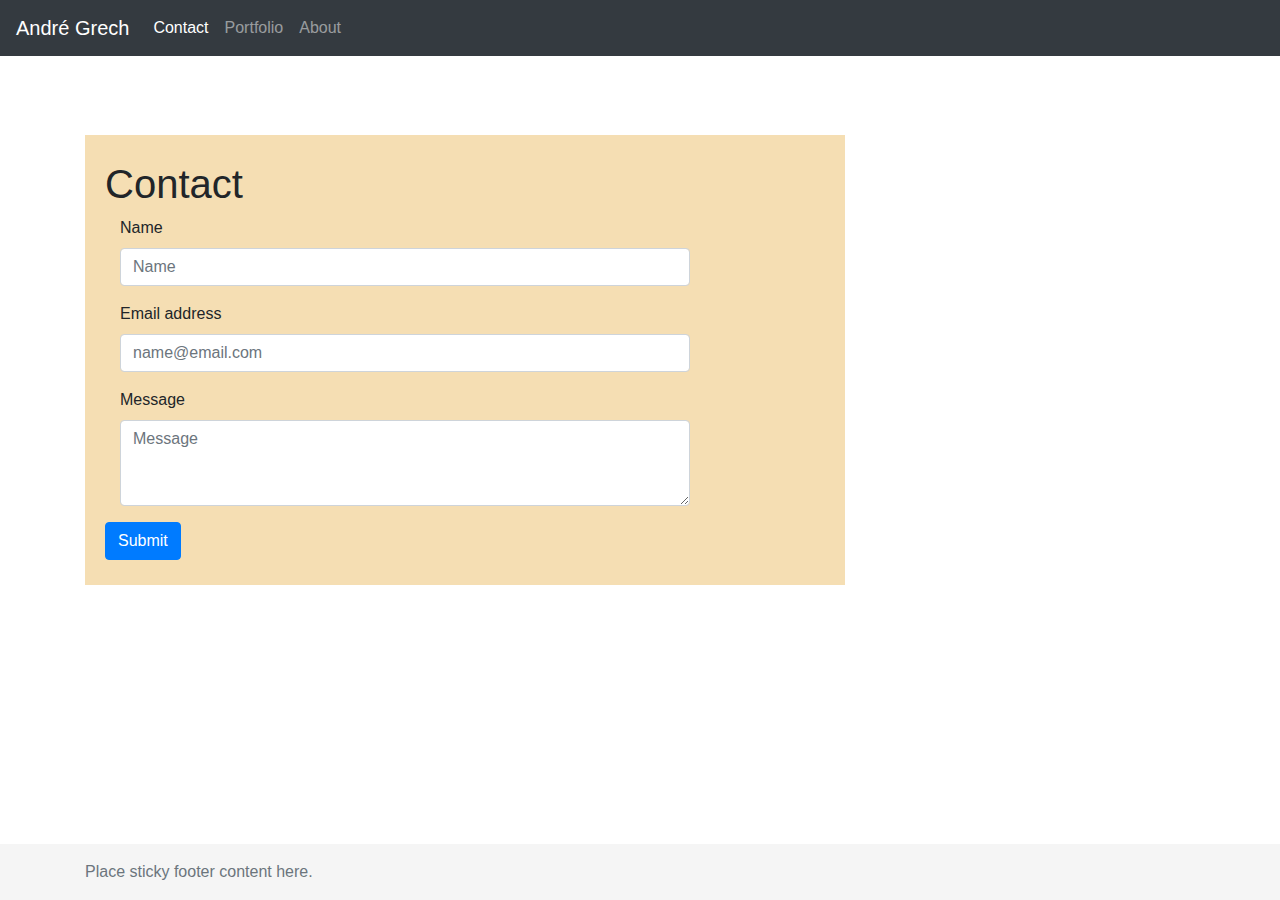
==== contact.html @ d42f3608 "Fixed nav bar options order and started forming index.html container" ====
<!DOCTYPE html>
<html lang="en" class="h-100">
  <head>
    <meta charset="utf-8" />
    <meta
      name="viewport"
      content="width=device-width, initial-scale=1, shrink-to-fit=no"
    />

    <title>Andr&eacute; Grech - Contact me</title>

    <!-- Bootstrap core CSS -->
    <link
      rel="stylesheet"
      href="https://stackpath.bootstrapcdn.com/bootstrap/4.5.2/css/bootstrap.min.css"
      integrity="sha384-JcKb8q3iqJ61gNV9KGb8thSsNjpSL0n8PARn9HuZOnIxN0hoP+VmmDGMN5t9UJ0Z"
      crossorigin="anonymous"
    />

    <!-- Custom styles for this template -->
    <link href="./custom-styles.css" rel="stylesheet" />
  </head>
  <body class="d-flex flex-column h-100">
    <header>
      <!-- Fixed navbar -->
      <nav class="navbar navbar-expand-md navbar-dark fixed-top bg-dark">
        <a class="navbar-brand" href="#">Andr&eacute; Grech</a>
        <button
          class="navbar-toggler"
          type="button"
          data-toggle="collapse"
          data-target="#navbarCollapse"
          aria-controls="navbarCollapse"
          aria-expanded="false"
          aria-label="Toggle navigation"
        >
          <span class="navbar-toggler-icon"></span>
        </button>
        <div class="collapse navbar-collapse" id="navbarCollapse">
          <ul class="navbar-nav mr-auto">
            <li class="nav-item active">
              <a class="nav-link" href="#"
                >Contact <span class="sr-only">(current)</span></a
              >
            </li>
            <li class="nav-item">
              <a class="nav-link" href="#">Portfolio</a>
            </li>
            <li class="nav-item">
              <a class="nav-link" href="#" tabindex="-1" aria-disabled="true"
                >About
              </a>
            </li>
          </ul>
        </div>
      </nav>
    </header>

    <main role="main" class="flex-shrink-0">
      <div class="container">
        <section class="row">
          <article class="col-sm-8 contact">
            <h1>Contact</h1>
            <form>
              <div class="form-group col-10">
                <label for="exampleFormControlInput1">Name</label>
                <input
                  type="text"
                  class="form-control"
                  id="exampleFormControlInput1"
                  placeholder="Name"
                />
              </div>
              <div class="form-group col-10">
                <label for="exampleFormControlInput1">Email address</label>
                <input
                  type="email"
                  class="form-control"
                  id="exampleFormControlInput1"
                  placeholder="name@email.com"
                />
              </div>
              <div class="form-group col-10">
                <label for="exampleFormControlTextarea1">Message</label>
                <textarea
                  class="form-control"
                  id="exampleFormControlTextarea1"
                  rows="3"
                  placeholder="Message"
                ></textarea>
              </div>
              <button type="submit" class="btn btn-primary">Submit</button>
            </form>
          </article>
        </section>
      </div>
    </main>

    <footer class="footer mt-auto py-3">
      <div class="container">
        <span class="text-muted">Place sticky footer content here.</span>
      </div>
    </footer>
    <script
      src="https://code.jquery.com/jquery-3.5.1.slim.min.js"
      integrity="sha384-DfXdz2htPH0lsSSs5nCTpuj/zy4C+OGpamoFVy38MVBnE+IbbVYUew+OrCXaRkfj"
      crossorigin="anonymous"
    ></script>
    <script
      src="https://cdn.jsdelivr.net/npm/popper.js@1.16.1/dist/umd/popper.min.js"
      integrity="sha384-9/reFTGAW83EW2RDu2S0VKaIzap3H66lZH81PoYlFhbGU+6BZp6G7niu735Sk7lN"
      crossorigin="anonymous"
    ></script>
    <script
      src="https://stackpath.bootstrapcdn.com/bootstrap/4.5.2/js/bootstrap.min.js"
      integrity="sha384-B4gt1jrGC7Jh4AgTPSdUtOBvfO8shuf57BaghqFfPlYxofvL8/KUEfYiJOMMV+rV"
      crossorigin="anonymous"
    ></script>
  </body>
</html>
---- custom-styles.css ----
/* Custom page CSS
-------------------------------------------------- */

/* Not required for template or sticky footer method. */

main>.container {
    padding: 15px 15px 15px;
}

.contact {
    background-color: wheat;
    padding: 25px 20px;
    margin-left: 15px;
    margin-right: 15px;
}

main {
    margin-top: 120px;
}

.footer {
    background-color: #f5f5f5;
}

.footer>.container {
    padding-right: 15px;
    padding-left: 15px;
}

code {
    font-size: 80%;
}

.row>img {
    margin: 10px 0;
}
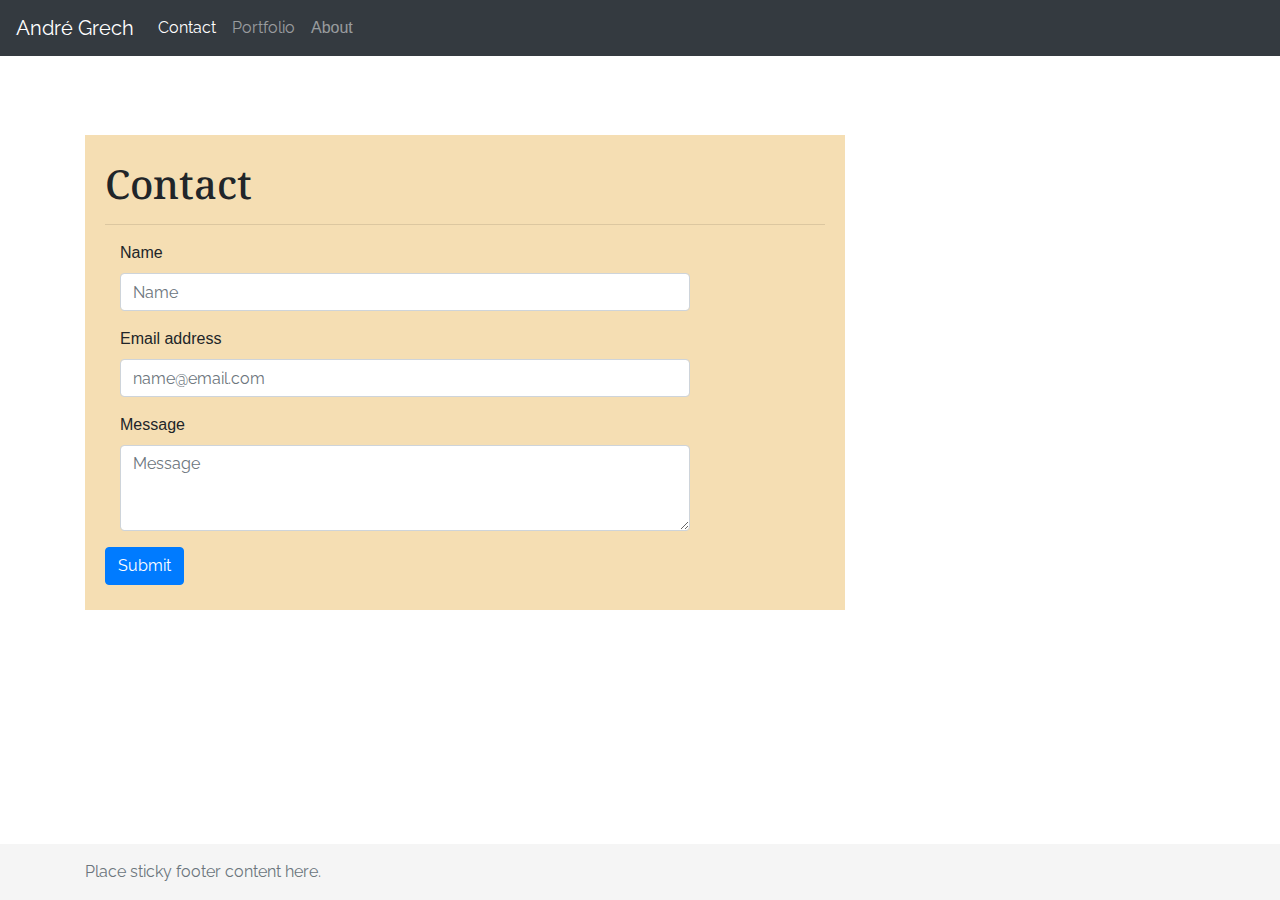
==== commit 414a5406: "Experimenting with horizontal rule and external colour palette. Need to appropriate override Bootstr" ====
--- a/contact.html
+++ b/contact.html
@@ -19,12 +19,27 @@
 
     <!-- Custom styles for this template -->
     <link href="./custom-styles.css" rel="stylesheet" />
+    <link
+      href="https://fonts.googleapis.com/css2?family=Noto+Serif:wght@700&family=Raleway&display=swap"
+      rel="stylesheet"
+    />
+    <!-- Coolors Palette Widget -->
+    <script src="https://coolors.co/palette-widget/widget.js"></script>
+    <script data-id="08901008364158189">
+      new CoolorsPaletteWidget("08901008364158189", [
+        "e63946",
+        "f1faee",
+        "a8dadc",
+        "457b9d",
+        "1d3557",
+      ]);
+    </script>
   </head>
   <body class="d-flex flex-column h-100">
     <header>
       <!-- Fixed navbar -->
       <nav class="navbar navbar-expand-md navbar-dark fixed-top bg-dark">
-        <a class="navbar-brand" href="#">Andr&eacute; Grech</a>
+        <a class="navbar-brand non-head-text" href="#">Andr&eacute; Grech</a>
         <button
           class="navbar-toggler"
           type="button"
@@ -39,15 +54,21 @@
         <div class="collapse navbar-collapse" id="navbarCollapse">
           <ul class="navbar-nav mr-auto">
             <li class="nav-item active">
-              <a class="nav-link" href="#"
+              <a class="nav-link non-head-text" href="./contact.html"
                 >Contact <span class="sr-only">(current)</span></a
               >
             </li>
             <li class="nav-item">
-              <a class="nav-link" href="#">Portfolio</a>
+              <a class="nav-link non-head-text" href="./portfolio.html"
+                >Portfolio</a
+              >
             </li>
             <li class="nav-item">
-              <a class="nav-link" href="#" tabindex="-1" aria-disabled="true"
+              <a
+                class="nav-link"
+                href="./index.html"
+                tabindex="-1"
+                aria-disabled="true"
                 >About
               </a>
             </li>
@@ -59,14 +80,18 @@
     <main role="main" class="flex-shrink-0">
       <div class="container">
         <section class="row">
-          <article class="col-sm-8 contact">
-            <h1>Contact</h1>
+          <article class="col-sm-8 window-size-custom">
+            <h1>
+              Contact
+              <hr />
+            </h1>
+
             <form>
               <div class="form-group col-10">
                 <label for="exampleFormControlInput1">Name</label>
                 <input
                   type="text"
-                  class="form-control"
+                  class="form-control non-head-text"
                   id="exampleFormControlInput1"
                   placeholder="Name"
                 />
@@ -75,7 +100,7 @@
                 <label for="exampleFormControlInput1">Email address</label>
                 <input
                   type="email"
-                  class="form-control"
+                  class="form-control non-head-text"
                   id="exampleFormControlInput1"
                   placeholder="name@email.com"
                 />
@@ -83,13 +108,15 @@
               <div class="form-group col-10">
                 <label for="exampleFormControlTextarea1">Message</label>
                 <textarea
-                  class="form-control"
+                  class="form-control non-head-text"
                   id="exampleFormControlTextarea1"
                   rows="3"
                   placeholder="Message"
                 ></textarea>
               </div>
-              <button type="submit" class="btn btn-primary">Submit</button>
+              <button type="submit" class="btn btn-primary non-head-text">
+                Submit
+              </button>
             </form>
           </article>
         </section>
@@ -98,7 +125,9 @@
 
     <footer class="footer mt-auto py-3">
       <div class="container">
-        <span class="text-muted">Place sticky footer content here.</span>
+        <span class="text-muted non-head-text"
+          >Place sticky footer content here.</span
+        >
       </div>
     </footer>
     <script
--- a/custom-styles.css
+++ b/custom-styles.css
@@ -7,7 +7,7 @@
     padding: 15px 15px 15px;
 }
 
-.contact {
+.window-size-custom {
     background-color: wheat;
     padding: 25px 20px;
     margin-left: 15px;
@@ -16,6 +16,23 @@
 
 main {
     margin-top: 120px;
+}
+
+.nav-color-palette {
+    background-color: #1d3557;
+    color: ;
+}
+
+h1 {
+    font-family: 'Noto Serif', serif;
+}
+
+.non-head-text {
+    font-family: 'Raleway', sans-serif;
+}
+
+.text-highlight {
+    background-color: cyan;
 }
 
 .footer {
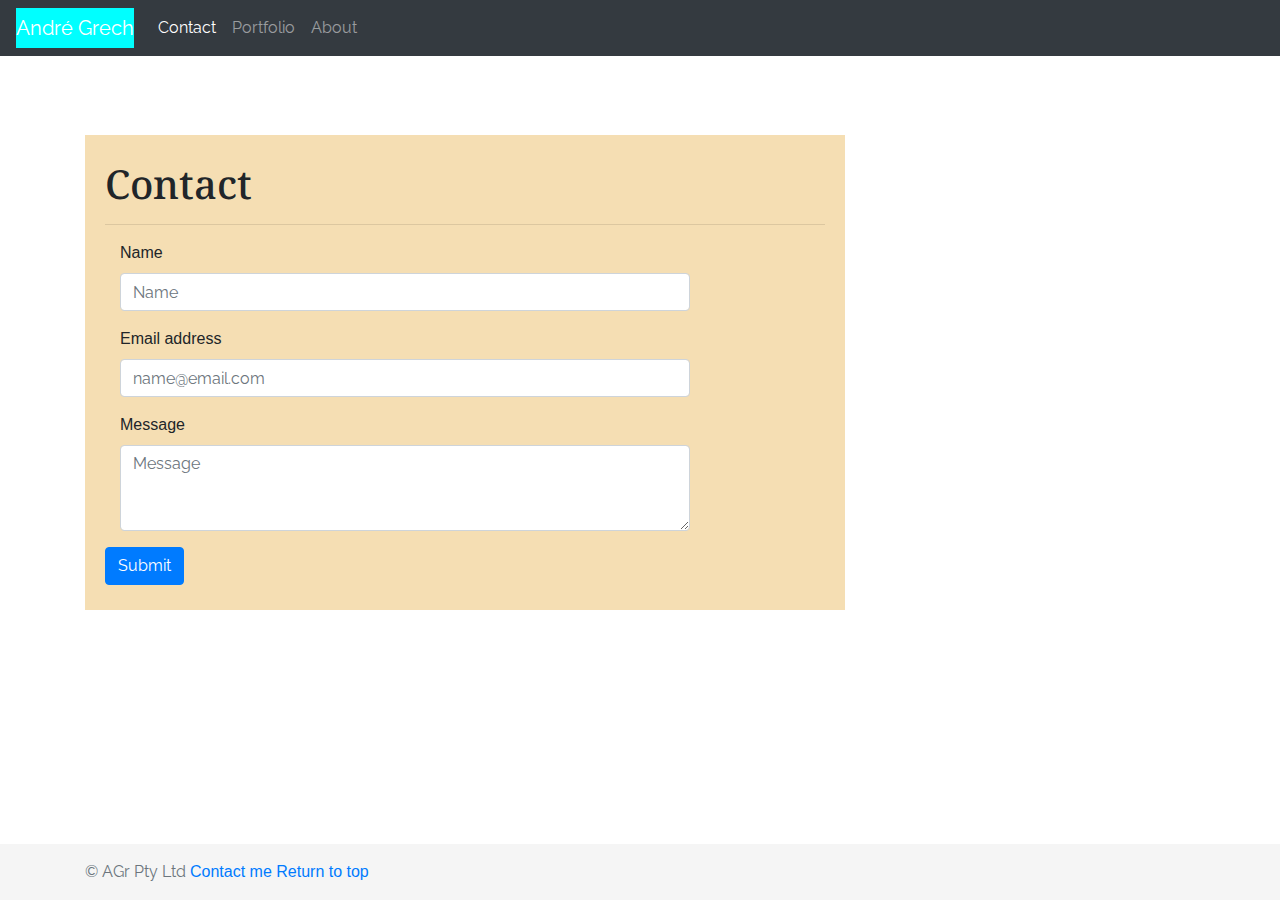
==== commit 161fc75c: "moved navbar contents to RHS" ====
--- a/contact.html
+++ b/contact.html
@@ -38,8 +38,13 @@
   <body class="d-flex flex-column h-100">
     <header>
       <!-- Fixed navbar -->
-      <nav class="navbar navbar-expand-md navbar-dark fixed-top bg-dark">
-        <a class="navbar-brand non-head-text" href="#">Andr&eacute; Grech</a>
+      <nav
+        class="navbar navbar-expand-md navbar-dark fixed-top bg-dark"
+        id="top"
+      >
+        <a class="navbar-brand non-head-text text-highlight" href="#"
+          >Andr&eacute; Grech</a
+        >
         <button
           class="navbar-toggler"
           type="button"
@@ -51,7 +56,10 @@
         >
           <span class="navbar-toggler-icon"></span>
         </button>
-        <div class="collapse navbar-collapse" id="navbarCollapse">
+        <div
+          class="collapse navbar-collapse justify-content-end"
+          id="navbarCollapse"
+        >
           <ul class="navbar-nav mr-auto">
             <li class="nav-item active">
               <a class="nav-link non-head-text" href="./contact.html"
@@ -65,7 +73,7 @@
             </li>
             <li class="nav-item">
               <a
-                class="nav-link"
+                class="nav-link non-head-text"
                 href="./index.html"
                 tabindex="-1"
                 aria-disabled="true"
@@ -125,9 +133,13 @@
 
     <footer class="footer mt-auto py-3">
       <div class="container">
-        <span class="text-muted non-head-text"
-          >Place sticky footer content here.</span
-        >
+        <span class="text-muted non-head-text"> &copy; AGr Pty Ltd </span>
+        <span>
+          <a class="" href="./contact.html">Contact me</a>
+        </span>
+        <span>
+          <a href="#top">Return to top</a>
+        </span>
       </div>
     </footer>
     <script
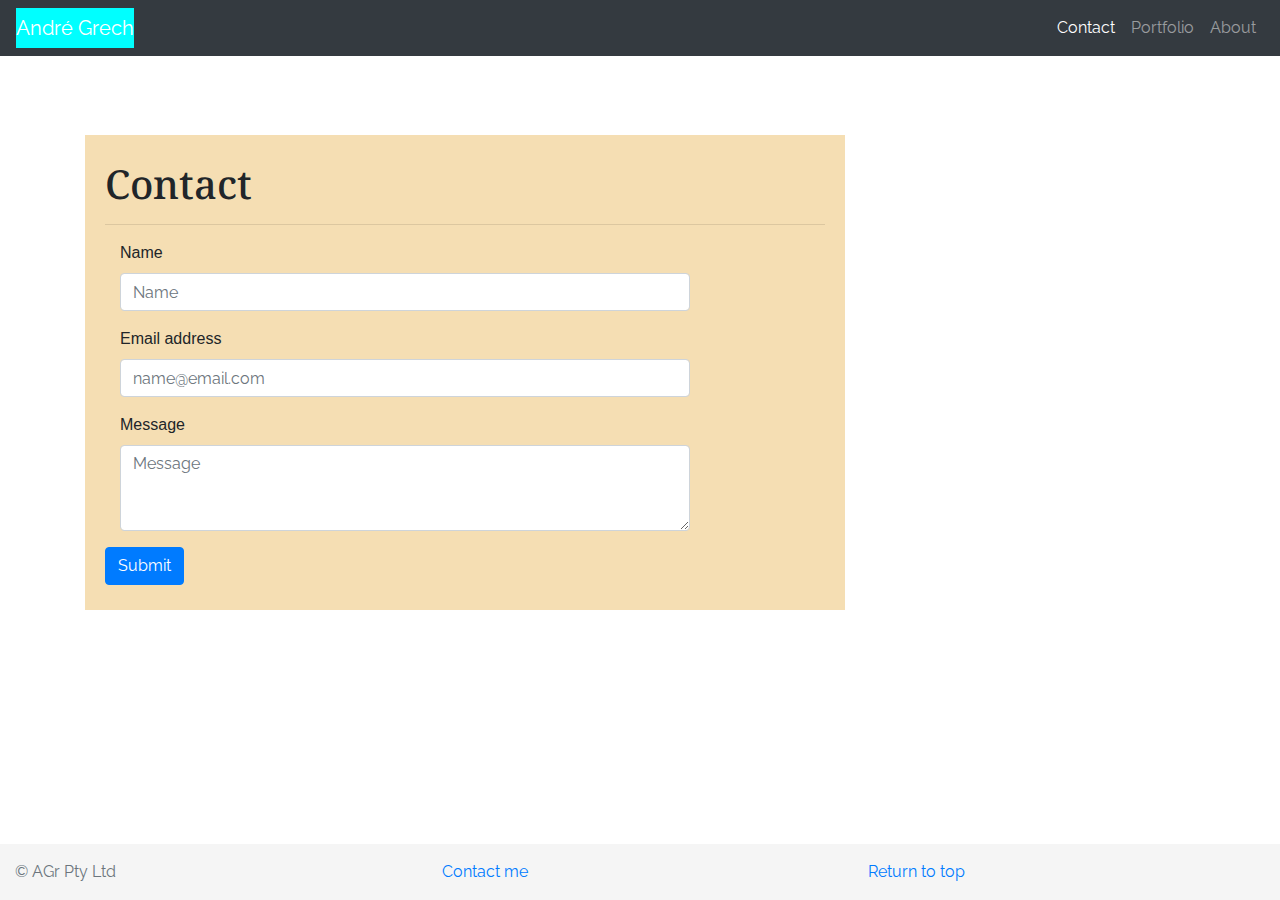
==== commit 0a96ec53: "final additions made. alt text added. want to add more comments." ====
--- a/contact.html
+++ b/contact.html
@@ -7,7 +7,7 @@
       content="width=device-width, initial-scale=1, shrink-to-fit=no"
     />
 
-    <title>Andr&eacute; Grech - Contact me</title>
+    <title>Andr&eacute; Grech - Home</title>
 
     <!-- Bootstrap core CSS -->
     <link
@@ -19,12 +19,12 @@
 
     <!-- Custom styles for this template -->
     <link href="./custom-styles.css" rel="stylesheet" />
+    <!-- Google fonts -->
     <link
       href="https://fonts.googleapis.com/css2?family=Noto+Serif:wght@700&family=Raleway&display=swap"
       rel="stylesheet"
     />
-    <!-- Coolors Palette Widget -->
-    <script src="https://coolors.co/palette-widget/widget.js"></script>
+    <!-- external Colourpalette -->
     <script data-id="08901008364158189">
       new CoolorsPaletteWidget("08901008364158189", [
         "e63946",
@@ -60,7 +60,7 @@
           class="collapse navbar-collapse justify-content-end"
           id="navbarCollapse"
         >
-          <ul class="navbar-nav mr-auto">
+          <ul class="navbar-nav">
             <li class="nav-item active">
               <a class="nav-link non-head-text" href="./contact.html"
                 >Contact <span class="sr-only">(current)</span></a
@@ -68,8 +68,8 @@
             </li>
             <li class="nav-item">
               <a class="nav-link non-head-text" href="./portfolio.html"
-                >Portfolio</a
-              >
+                >Portfolio
+              </a>
             </li>
             <li class="nav-item">
               <a
@@ -77,8 +77,8 @@
                 href="./index.html"
                 tabindex="-1"
                 aria-disabled="true"
-                >About
-              </a>
+                >About</a
+              >
             </li>
           </ul>
         </div>
@@ -131,13 +131,21 @@
       </div>
     </main>
 
-    <footer class="footer mt-auto py-3">
-      <div class="container">
-        <span class="text-muted non-head-text"> &copy; AGr Pty Ltd </span>
-        <span>
-          <a class="" href="./contact.html">Contact me</a>
+    <footer class="footer mt-auto py-3 container-fluid">
+      <div class="row">
+        <span
+          class="text-muted non-head-text footer-text justify-content-start col-sm-4"
+        >
+          &copy; AGr Pty Ltd
         </span>
-        <span>
+        <span
+          class="text-muted non-head-text footer-text col-sm-4 justify-content-center"
+        >
+          <a href="./contact.html">Contact me</a>
+        </span>
+        <span
+          class="text-muted non-head-text col-sm-4 footer-text justify-content-end"
+        >
           <a href="#top">Return to top</a>
         </span>
       </div>
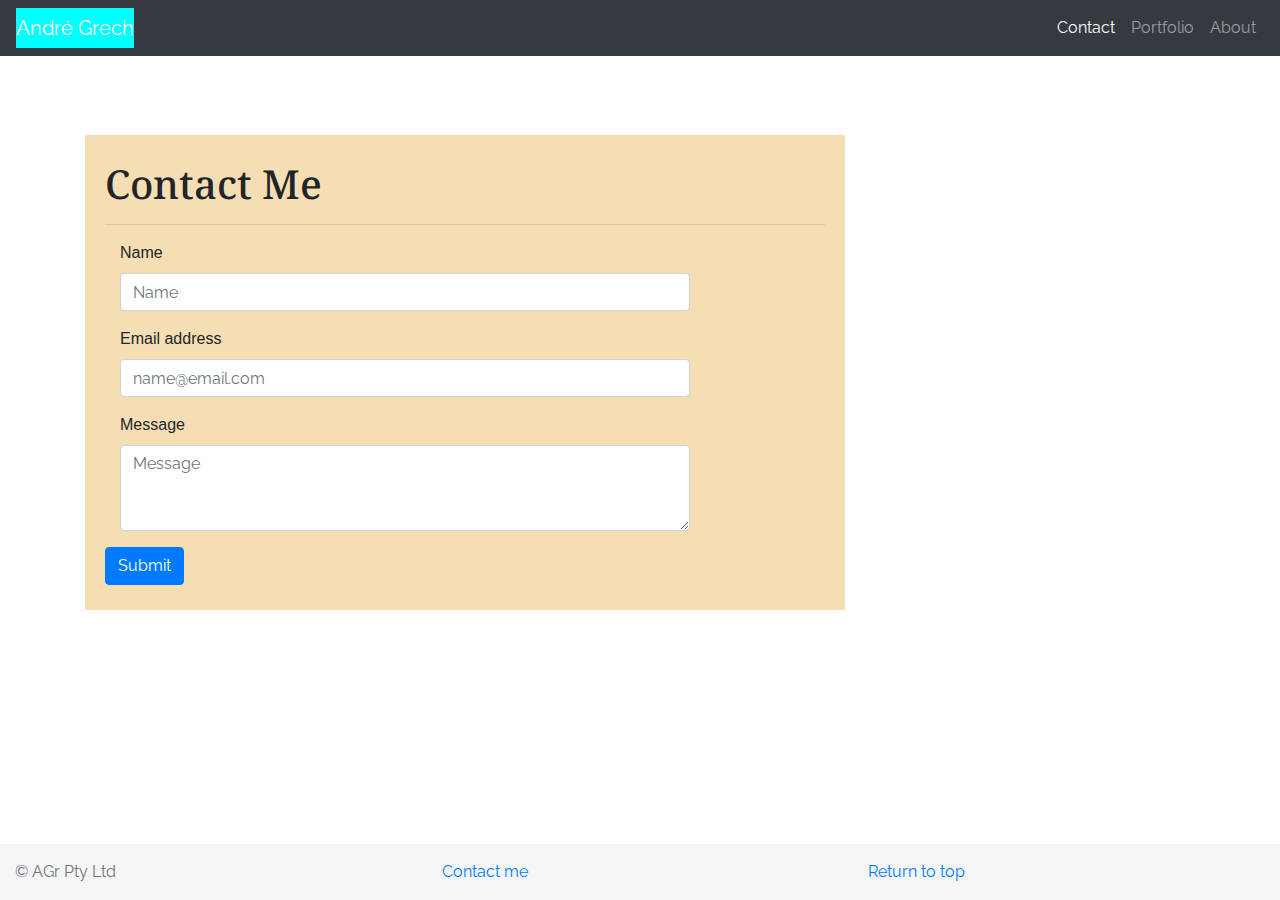
==== commit d1847f21: "Fixing readme + 1 link" ====
--- a/contact.html
+++ b/contact.html
@@ -89,8 +89,8 @@
       <div class="container">
         <section class="row">
           <article class="col-sm-8 window-size-custom">
-            <h1>
-              Contact
+            <h1 id="top">
+              Contact Me
               <hr />
             </h1>
 
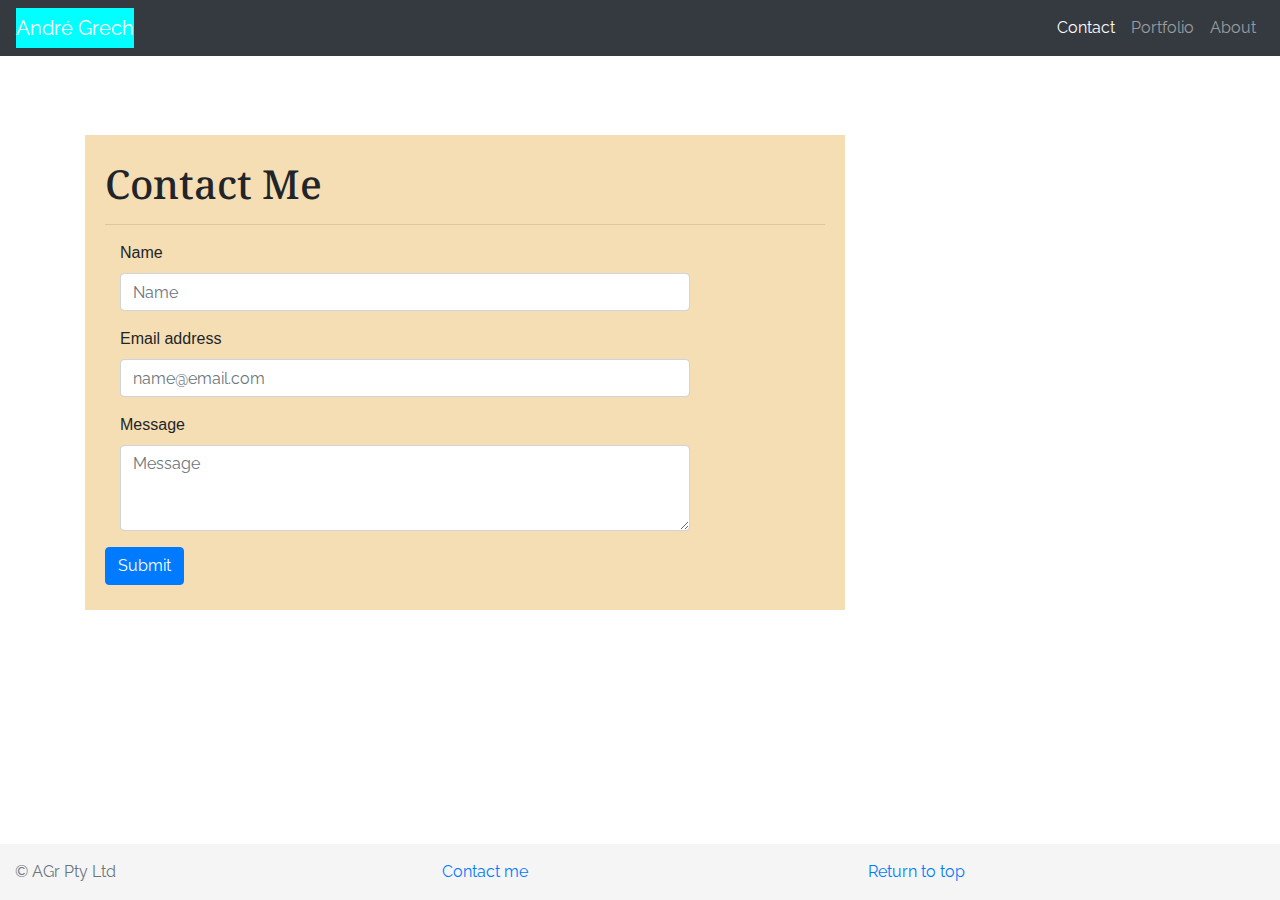
==== commit 711797ed: "top-of-page tag was misbehaving - fixed." ====
--- a/contact.html
+++ b/contact.html
@@ -89,7 +89,7 @@
       <div class="container">
         <section class="row">
           <article class="col-sm-8 window-size-custom">
-            <h1 id="top">
+            <h1 id="top-of-page">
               Contact Me
               <hr />
             </h1>
@@ -146,7 +146,7 @@
         <span
           class="text-muted non-head-text col-sm-4 footer-text justify-content-end"
         >
-          <a href="#top">Return to top</a>
+          <a href="#top-of-page">Return to top</a>
         </span>
       </div>
     </footer>
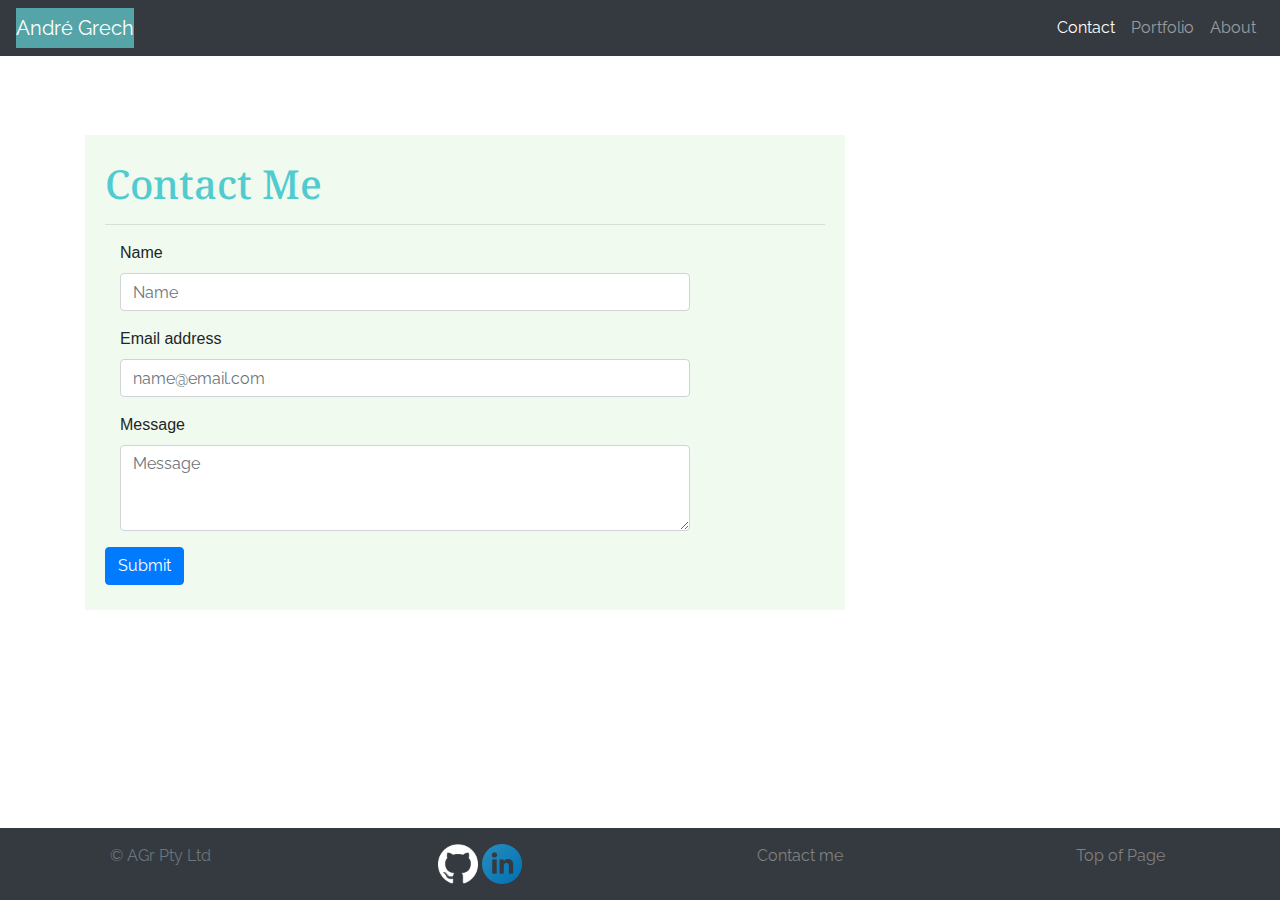
==== commit 2758e18b: "adjusted footers + added github and linked in. working on portfolio adjustments" ====
--- a/contact.html
+++ b/contact.html
@@ -134,19 +134,32 @@
     <footer class="footer mt-auto py-3 container-fluid">
       <div class="row">
         <span
-          class="text-muted non-head-text footer-text justify-content-start col-sm-4"
+          class="text-muted non-head-text footer-text justify-content-start col-sm-3"
         >
           &copy; AGr Pty Ltd
         </span>
         <span
-          class="text-muted non-head-text footer-text col-sm-4 justify-content-center"
+          class="text-muted non-head-text footer-text justify-content-start col-sm-3"
+        >
+          <a href="https://github.com/AGr2020Xman" target="_blank">
+            <img class="thumbnails" src="./Assets/Images/github_icon.png" />
+          </a>
+          <a href="https://www.linkedin.com/in/andregrech95/" target="_blank">
+            <img
+              class="thumbnails"
+              src="./Assets/Images/linkedin-icon-logo-png.png"
+            />
+          </a>
+        </span>
+        <span
+          class="text-muted non-head-text footer-text col-sm-3 justify-content-center"
         >
           <a href="./contact.html">Contact me</a>
         </span>
         <span
-          class="text-muted non-head-text col-sm-4 footer-text justify-content-end"
+          class="text-muted non-head-text col-sm-3 footer-text justify-content-end"
         >
-          <a href="#top-of-page">Return to top</a>
+          <a href="#top-of-page">Top of Page</a>
         </span>
       </div>
     </footer>
--- a/custom-styles.css
+++ b/custom-styles.css
@@ -7,36 +7,49 @@
     padding: 15px 15px 15px;
 }
 
+body {
+    background-image: url("./Assets/Images/moroccan-flower.png");
+}
+
 .window-size-custom {
-    background-color: wheat;
+    background-color: #f1faee;
     padding: 25px 20px;
     margin-left: 15px;
     margin-right: 15px;
 }
 
+.footer-text {
+    text-align: center;
+}
+
 main {
     margin-top: 120px;
-}
-
-.nav-color-palette {
-    background-color: #1d3557;
-    color: ;
+    margin-bottom: 30px;
 }
 
 h1 {
     font-family: 'Noto Serif', serif;
+    color: #50cbd0;
 }
 
 .non-head-text {
     font-family: 'Raleway', sans-serif;
 }
 
+.nav-color-palette {
+    background-color: #1d3557;
+}
+
+article>p {
+    color: black;
+}
+
 .text-highlight {
-    background-color: cyan;
+    background-color: #55a5a8;
 }
 
 .footer {
-    background-color: #f5f5f5;
+    background-color: #343a40;
 }
 
 .footer>.container {
@@ -44,10 +57,39 @@
     padding-left: 15px;
 }
 
-code {
+span>a:link {
+    color: grey;
+}
+
+span>a:hover {
+    color: rgba(255, 255, 255, .75);
+}
+
+span>a:focus {
+    color: rgba(255, 255, 255, .75);
+}
+
+span>a:visited {
+    color: grey;
+}
+
+span>a: code {
     font-size: 80%;
 }
 
+.profile-img {
+    margin: 0 0 10px 0;
+}
+
 .row>img {
-    margin: 10px 0;
+    margin: 0 0 5px 0;
+}
+
+.thumbnails {
+    height: 40px;
+    width: 40px;
+}
+
+.thumbnails:hover {
+    cursor: pointer;
 }